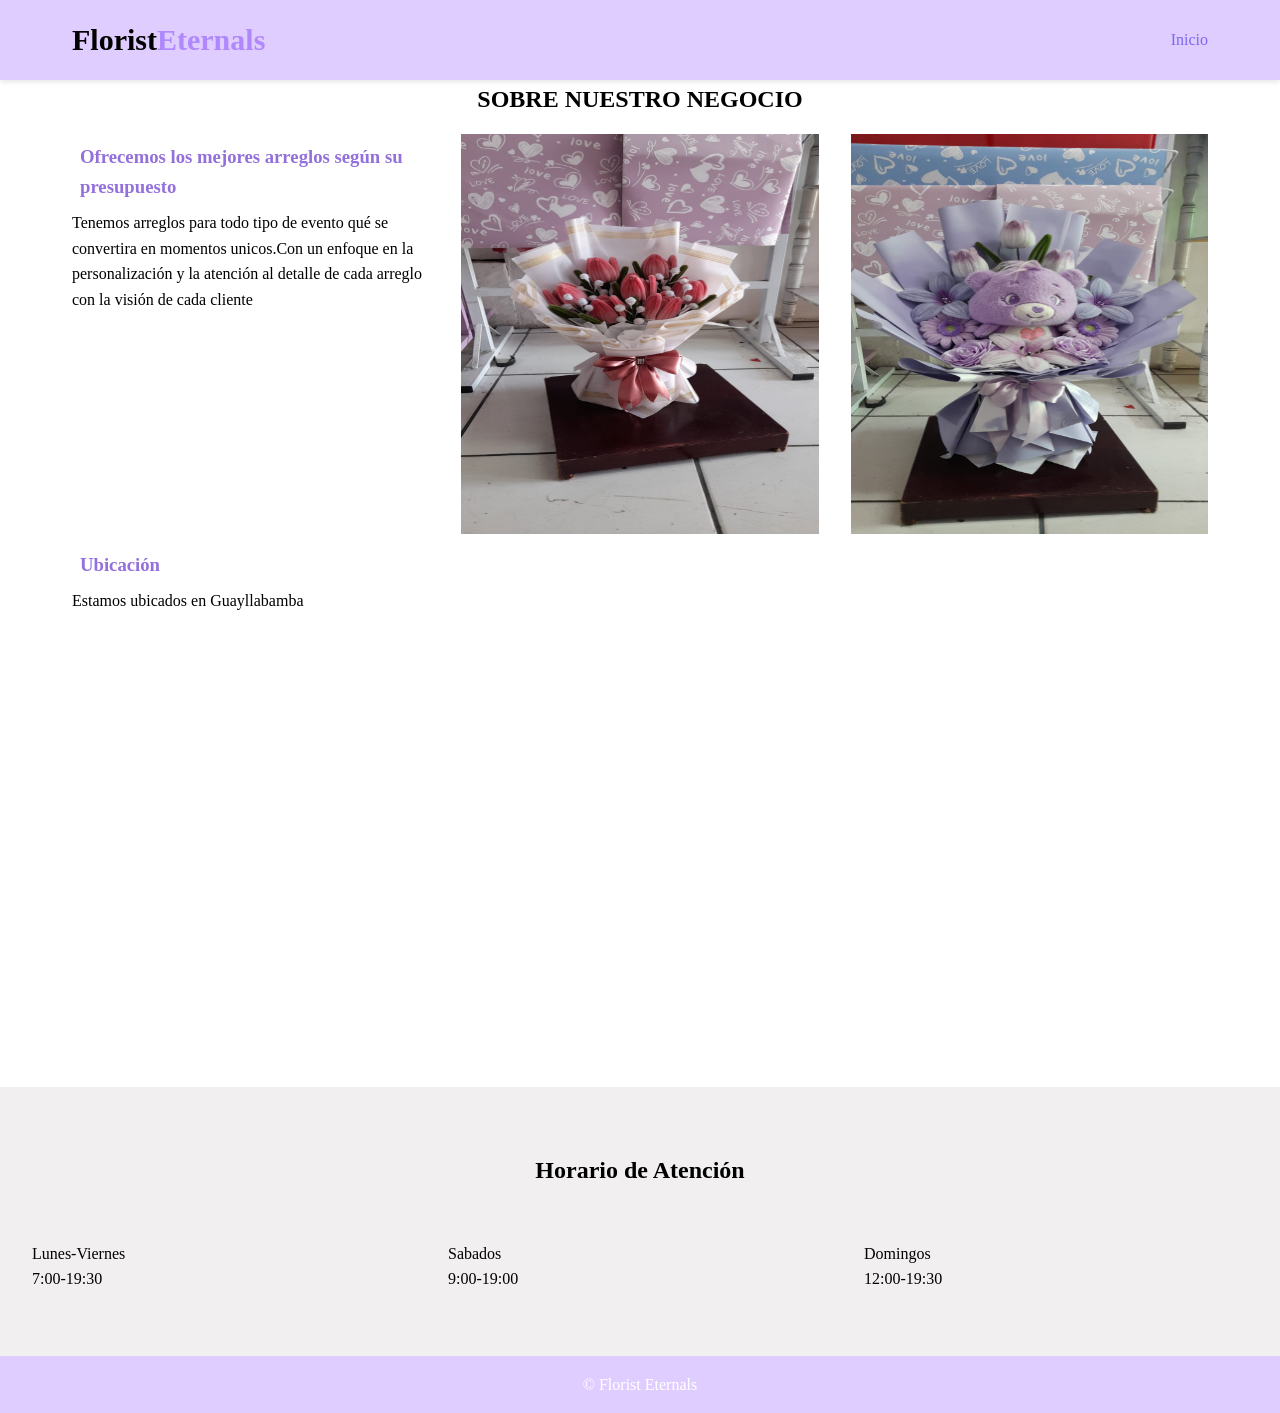
==== Acercade.html @ 86a82bf6 "Primera version" ====
<!DOCTYPE html>
<html lang="en">
<head>
    <meta charset="UTF-8">
    <meta name="viewport" content="width=device-width, initial-scale=1.0">
    <title>Acerca de</title>
    <link rel="stylesheet" href="style/estilos.css">
</head>
<body>
    <header>
        <nav>
            <div class="logo">
            <span style="color: black;"> Florist</span>Eternals 
            </div>
            <ul class="nav-links">
               <li><a href="index.html">Inicio</a></li> 
            </ul>
        </nav>
    </header>
    <center><h2>SOBRE NUESTRO NEGOCIO</h2> </center> 
      
    <section id="Local">
        <div class="Local-grid">
            <div class="Local-card"> 
                <h3 style="color: mediumpurple;">Ofrecemos los mejores arreglos según su presupuesto</h3>
                <p>Tenemos arreglos para todo tipo de evento qué se convertira 
                    en momentos unicos.Con un enfoque en la personalización y la atención al detalle de cada arreglo 
                    con la visión de cada cliente
                </p>
            </div>
            <div class="Local-card">
                <img src="img/flor10.jpg" alt="foto">
            </div>
            <div class="Local-card">
                <img src="img/flor11.jpg" alt="foto">
            </div>
        </div>
        <div class="Local-grid">
            <div class="Local-card"> 
                <h3 style="color: mediumpurple;">Ubicación</h3>
                <p>Estamos ubicados en Guayllabamba</p>
                <iframe src="https://www.google.com/maps/embed?pb=!3m2!1ses-419!2sec!4v1791858951176!5m2!1ses-419!2sec!6m8!1m7!1sKlMiQ0DbuU2cGtbJOhPEwg!2m2!1d-0.06271397244154452!2d-78.35145878208469!3f140.13801683022422!4f10.418491865475659!5f0.7820865974627469" width="600" height="450" style="border:0;" allowfullscreen="" loading="lazy" referrerpolicy="strict-origin-when-cross-origin"></iframe>
            </div>
            
        </div>
    </section>
    <main>
        <section id="contacto">
            <h2>Horario de Atención</h2>
            <br>
            <br>
            <div class="Local-grid">
                <div class="Local-card">
                    <p>Lunes-Viernes</p>
                    <p>7:00-19:30</p>
                </div>
                <div class="Local-card">
                    <p>Sabados</p>
                    <p>9:00-19:00</p>
                </div>
                <div class="Local-card">
                    <p>Domingos</p>
                    <p>12:00-19:30</p>
                </div>
                
            </div>
        </section>
    </main>
   
    <footer>
        <p>&copy; Florist Eternals</p>
    </footer>
    
</body>
</html>
---- style/estilos.css ----
*{
margin: 0;
padding: 0;
box-sizing: border-box;
font-family: Georgia, 'Times New Roman', Times, serif;
}
body{
    line-height: 1.6;
    
}
header{
    background-color:rgb(224, 205, 255);
    box-shadow: 0 2px 5px rgb(0,0,0,0.1);
    position: sticky;
    z-index: 1000;
    top: 0;
   
}
nav{
    display: flex;
    justify-content: space-between;
    align-items: center;
    padding: 1rem 2rem;
    max-width: 1200px;
    margin: 0 auto;
}
.logo{
    font-size: 30px;
    font-weight: bold;
    color: rgb(175, 136, 252);
}
.nav-links{
    display: flex;
    list-style: none;
    gap: 2rem;
}
.nav-links a{
    text-decoration: none;
    color: mediumslateblue;
}
.nav-links a:hover{
    color: mediumaquamarine;
}
#hero{
    padding-top: 2rem;
    min-height: 90vh;
    background: linear-gradient(rgb(0,0,0,0.5),rgba(0,0,0,0.5)), url('../img/local.jpg');
    background-size: cover;
    background-position: center;
    display: flex;
    flex-direction: column;
    justify-content: center;
    align-items: center;
    text-align: center;
    color: rgb(242, 235, 235);
    padding: 0 41rem
}
#hero h1{
    font-size: 3rem;
    margin-bottom: 1rem;
}
/* Contenedor principal que organiza ambos elementos */
.negocio{
  position: relative;
  display: flex;
  align-items: center;
  max-width: 1000px;
  margin: 50px auto;
  padding: 20px;
}

.negocio-imagen img {
  width: 80%;
  height: 50%;
  display: block;
  object-fit: cover;
}
/* Caja de texto blanca y flotante */
.negocio-contenido{
  position: absolute;
  right: 40px; /* La desplaza hacia la derecha para que flote sobre la imagen */
  width: 50%;  /* Ancho de la caja blanca */
  background-color: #ffffff;
  padding: 40px;
  box-shadow: 0 10px 30px rgba(0, 0, 0, 0.15); /* Sombra elegante */
}

/* Estilos del texto pequeño ("ACERCA DE") */
.negocio-titulo{
  display: block;
  font-size: 12px;
  font-weight: bold;
  letter-spacing: 2px;
  color: #8c7ae6; /* Tono lila/morado tenue */
  margin-bottom: 10px;
}

/* Estilos del título principal */
.negocio-contenido h2 {
  font-size: 26px;
  color: #111111;
  line-height: 1.3;
  margin: 0;
  font-weight: 800;
}
/**/
#Local{
    padding: 1rem 2rem;
    max-width: 1200px;
    margin: 0 auto;
}
/**/
#Local h1{
    text-align: center;
    margin-bottom: 2rem;
}
#Local h2{
    text-align: center;
    margin-bottom: 2rem;
}
/**/
.Local-grid{
    display: grid;
    grid-template-columns: repeat(auto-fit, minmax(300px, 1fr));
    gap: 2rem;
}
/**/
.Local-card img{
    width: 100%;
    height: 400px;

}
.Local-card h3{
    padding: 0.5rem;
    color: black;
}
/**/
#Arreglos{
    padding: 4rem 2rem;
    max-width: 1200px;
    margin: 0 auto;
}
/*titulos*/
#Arreglos h1{
    text-align: center;
    margin-bottom: 2rem;
}
#Arreglos h2{
    text-align: center;
    margin-bottom: 2rem;
}
#Arreglos h4{
    text-align: center;
    margin-bottom: 0.5rem;
    color: mediumpurple;
}
/**/
.Arreglos-grid{
    display: grid;
    grid-template-columns: repeat(auto-fit, minmax(300px, 1fr));
    gap: 2rem;
}
/**/
.Arreglos-card{
    background: rgb(254, 253, 255);
    border-radius: 10px;
    overflow: hidden;
    box-shadow: 0 2px 5px rgb(0,0,0,0.1);
}
/**/
.Arreglos-card img{
    width: 100%;
    height: 400px;

}
.Arreglos-card h3{
    padding: 1rem;
    color: black;
}
/**/
.precio{
    color: mediumpurple;
    font-weight: bold;
    padding: 0 1rem;
}
.descripcion{
    padding:2rem 1rem;
    color: rgb(169, 162, 162);
}
/**/
#contacto{
    background-color:rgb(241, 239, 239);
    padding: 4rem 2rem;
}
#contacto h2{
    text-align:center;
    margin-bottom: 4 rem;
}
/**/
form{
    max-width: 500px;
    margin: 0 auto;
    display: flex;
    flex-direction: column;
    gap: 1rem;
}
input, textarea{
    padding: 1rem;
    border: 1px solid white;
    border-radius: 5px;
}
form button{
    background-color: mediumpurple;
    color: white;
    border: none;
    padding: 1rem;
    border-radius: 5px;
    cursor: pointer;
}
form button:hover{
    background-color:mediumaquamarine;
}
/**/
footer{
    background-color:rgb(224, 205, 255);
    color: white;
    text-align: center;
    padding: 1rem;
}
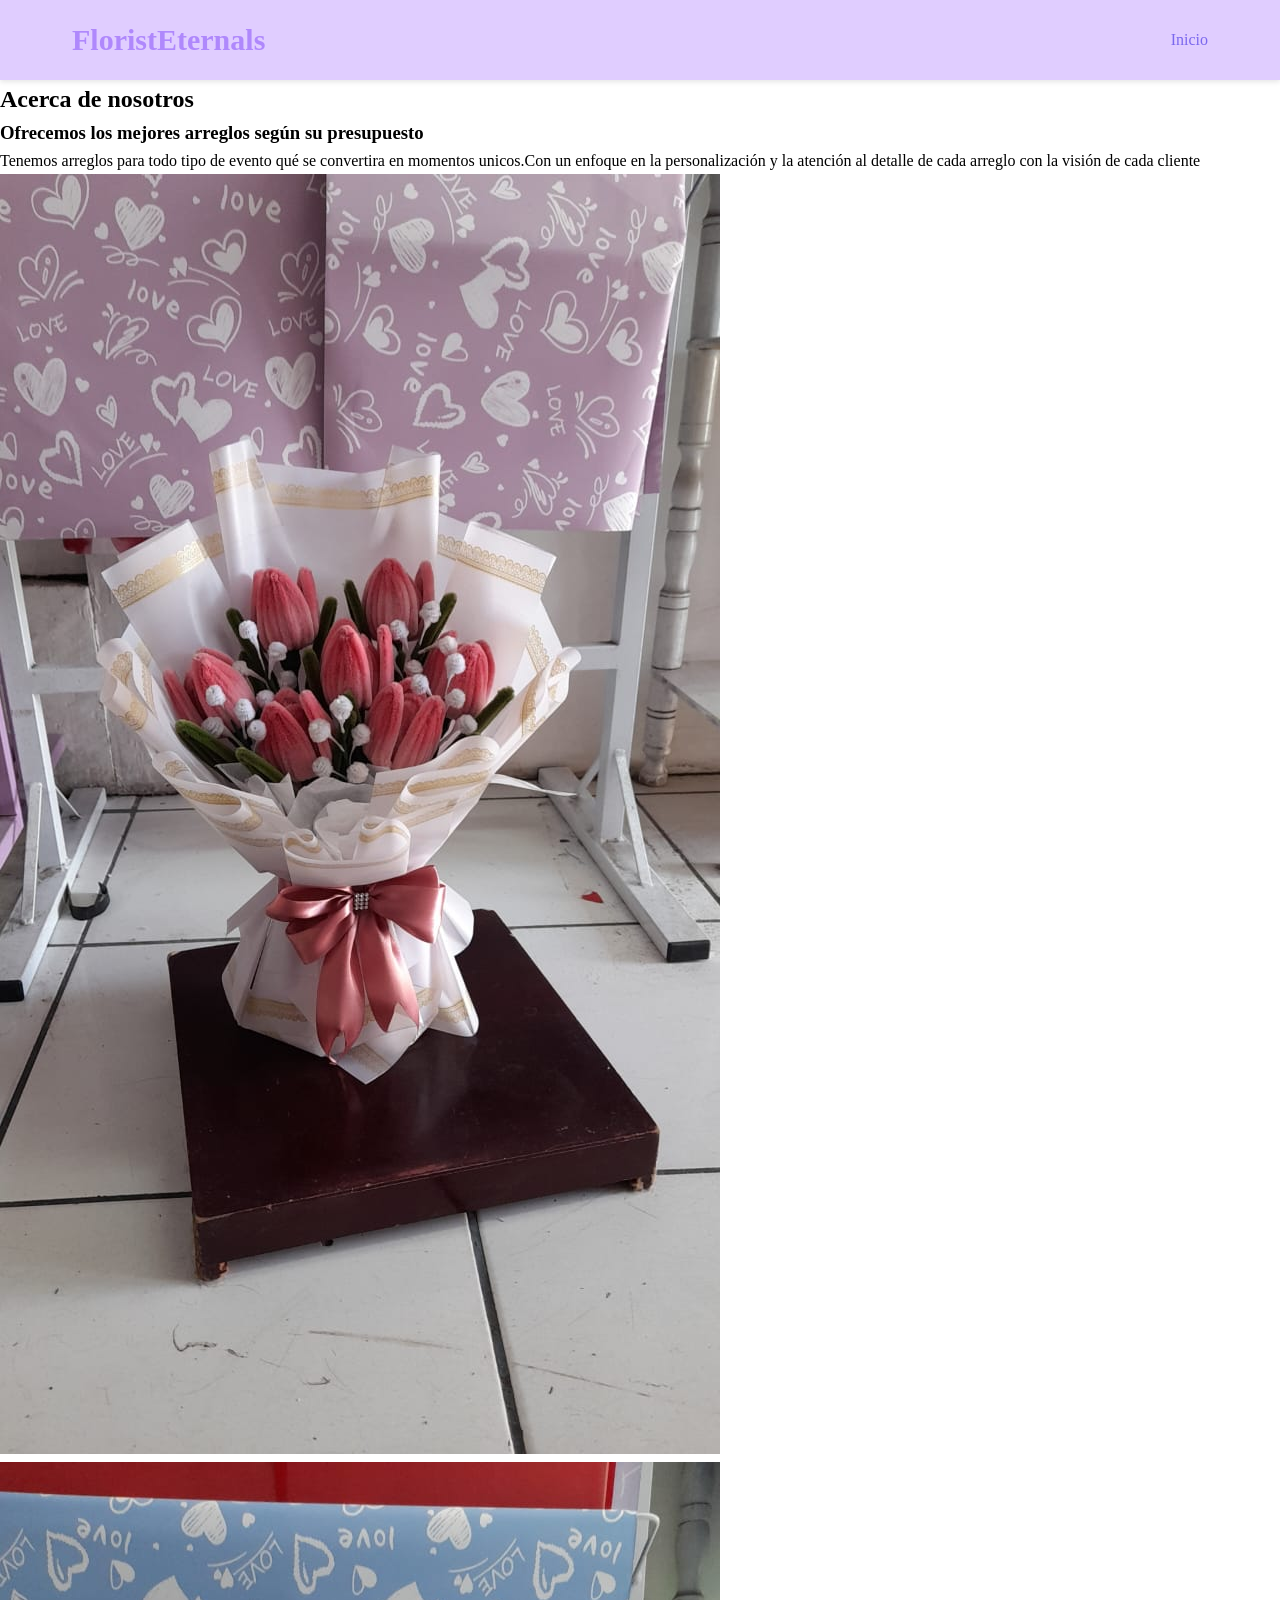
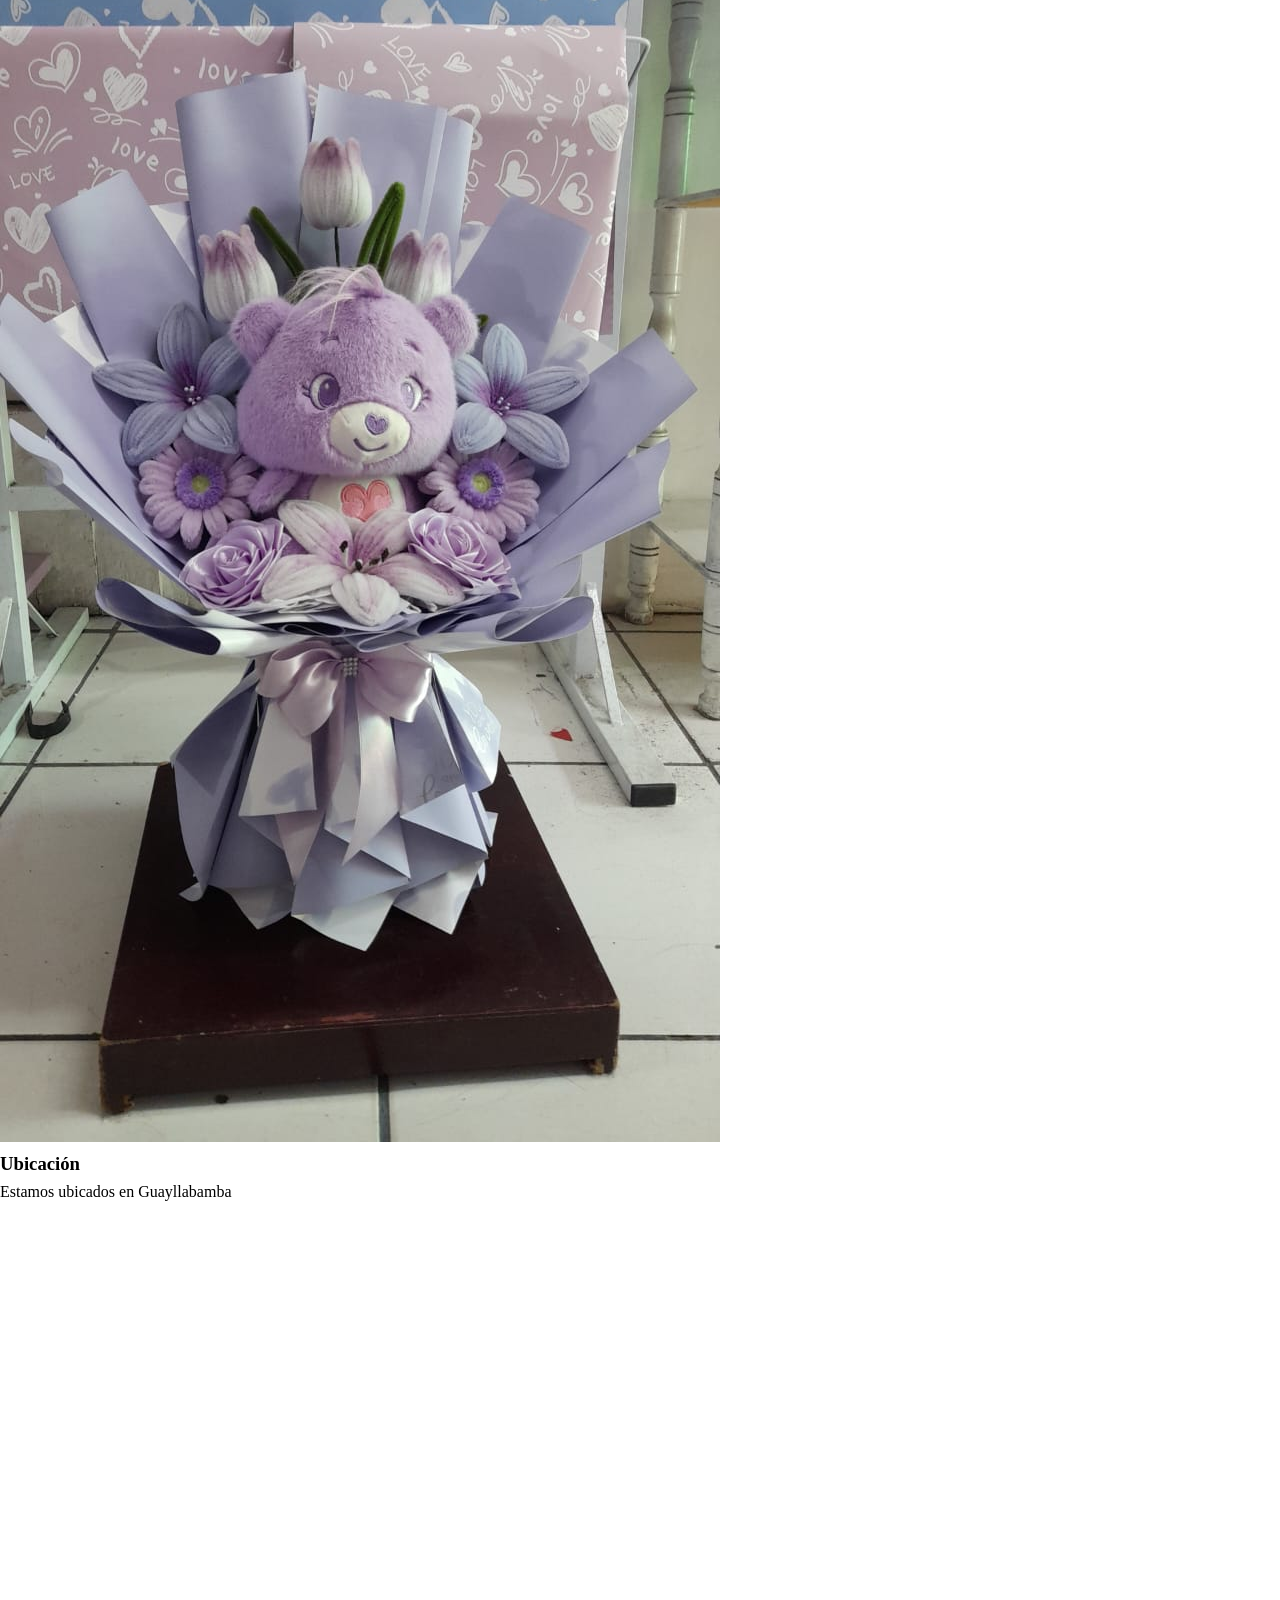
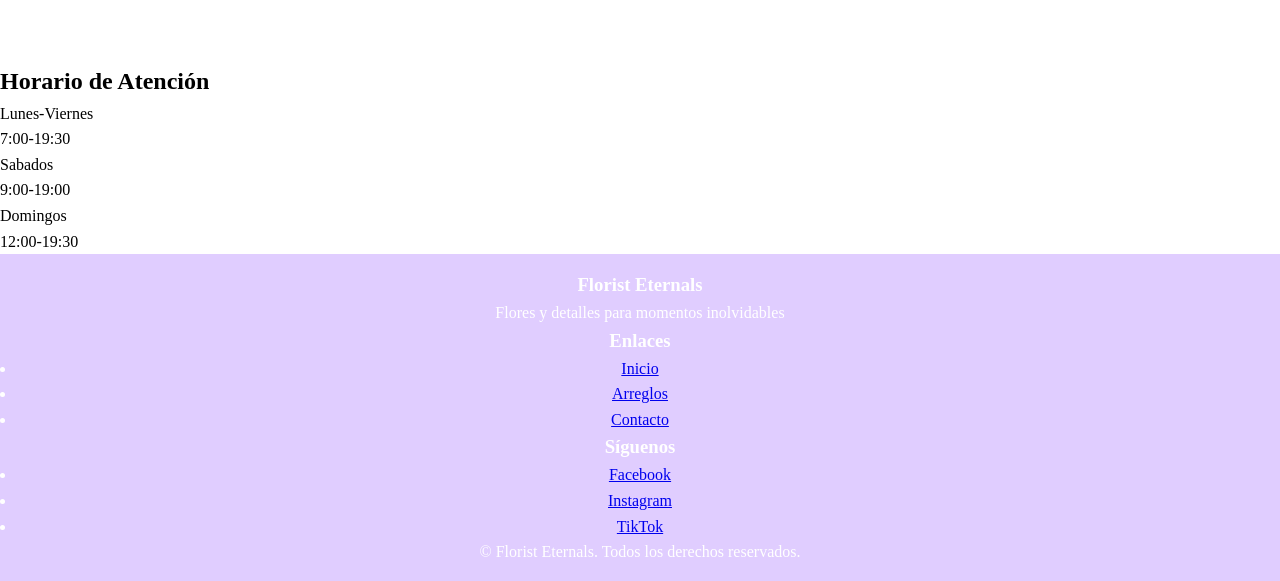
==== commit 72e9b03d: "Add files via upload" ====
--- a/Acercade.html
+++ b/Acercade.html
@@ -1,75 +1,94 @@
 <!DOCTYPE html>
-<html lang="en">
+<html lang="es">
 <head>
     <meta charset="UTF-8">
     <meta name="viewport" content="width=device-width, initial-scale=1.0">
-    <title>Acerca de</title>
+    <title>Acerca de | Florist Eternals</title>
     <link rel="stylesheet" href="style/estilos.css">
 </head>
 <body>
+    <!-- SECCIÓN 1: CABECERA Y NAVEGACIÓN -->
     <header>
         <nav>
             <div class="logo">
-            <span style="color: black;"> Florist</span>Eternals 
+             <span> Florist</span>Eternals 
             </div>
             <ul class="nav-links">
                <li><a href="index.html">Inicio</a></li> 
             </ul>
         </nav>
     </header>
-    <center><h2>SOBRE NUESTRO NEGOCIO</h2> </center> 
-      
-    <section id="Local">
-        <div class="Local-grid">
-            <div class="Local-card"> 
-                <h3 style="color: mediumpurple;">Ofrecemos los mejores arreglos según su presupuesto</h3>
-                <p>Tenemos arreglos para todo tipo de evento qué se convertira 
-                    en momentos unicos.Con un enfoque en la personalización y la atención al detalle de cada arreglo 
-                    con la visión de cada cliente
-                </p>
+    <main>
+        <!-- SECCIÓN 2: INFORMACIÓN DEL NEGOCIO -->
+        <section id="local">
+            <h1 id="titulo-principal">Acerca de nosotros</h1>
+            <div class="local-grid">
+                <div class="local-card"> 
+                    <h3>Ofrecemos los mejores arreglos según su presupuesto</h3>
+                    <p>Tenemos arreglos para todo tipo de evento qué se convertira 
+                        en momentos unicos.Con un enfoque en la personalización y la atención al detalle de cada arreglo 
+                        con la visión de cada cliente
+                    </p>
+                </div>
+                <div class="local-card">
+                    <img src="img/flor10.jpg" alt="foto">
+                </div>
+                <div class="local-card">
+                    <img src="img/flor11.jpg" alt="foto">
+                </div>
             </div>
-            <div class="Local-card">
-                <img src="img/flor10.jpg" alt="foto">
+            <div class="local-grid">
+                <div class="local-card"> 
+                    <h3>Ubicación</h3>
+                    <p>Estamos ubicados en Guayllabamba</p>
+                    <iframe src="https://www.google.com/maps/embed?pb=!1m18!1m12!1m3!1d3989.8159268934205!2d-78.351427!3d-0.0627586!2m3!1f0!2f0!3f0!3m2!1i1024!2i768!4f13.1!3m3!1m2!1s0x91d58b9074af0adb%3A0x6f408d70024c26a2!2sFARMACIA%20SANTA%20MARTHA%20%23546%20Guayllabamba!5e0!3m2!1ses-419!2sec!4v1792291274768!5m2!1ses-419!2sec" width="600" height="450" style="border:0;" allowfullscreen="" loading="lazy" referrerpolicy="strict-origin-when-cross-origin"></iframe>
+                </div> 
             </div>
-            <div class="Local-card">
-                <img src="img/flor11.jpg" alt="foto">
-            </div>
-        </div>
-        <div class="Local-grid">
-            <div class="Local-card"> 
-                <h3 style="color: mediumpurple;">Ubicación</h3>
-                <p>Estamos ubicados en Guayllabamba</p>
-                <iframe src="https://www.google.com/maps/embed?pb=!3m2!1ses-419!2sec!4v1791858951176!5m2!1ses-419!2sec!6m8!1m7!1sKlMiQ0DbuU2cGtbJOhPEwg!2m2!1d-0.06271397244154452!2d-78.35145878208469!3f140.13801683022422!4f10.418491865475659!5f0.7820865974627469" width="600" height="450" style="border:0;" allowfullscreen="" loading="lazy" referrerpolicy="strict-origin-when-cross-origin"></iframe>
-            </div>
-            
-        </div>
-    </section>
-    <main>
-        <section id="contacto">
+        </section>
+        <!-- SECCIÓN 3: HORARIO DE ATENCIÓN -->
+        <section id="horario">
             <h2>Horario de Atención</h2>
-            <br>
-            <br>
-            <div class="Local-grid">
-                <div class="Local-card">
+            <div class="local-grid">
+                <div class="local-card">
                     <p>Lunes-Viernes</p>
                     <p>7:00-19:30</p>
                 </div>
-                <div class="Local-card">
+                <div class="local-card">
                     <p>Sabados</p>
                     <p>9:00-19:00</p>
                 </div>
-                <div class="Local-card">
+                <div class="local-card">
                     <p>Domingos</p>
                     <p>12:00-19:30</p>
+                    </div>
                 </div>
-                
-            </div>
         </section>
     </main>
-   
-    <footer>
-        <p>&copy; Florist Eternals</p>
+    
+   <!--SECCIÓN 5: PIE DE PÁGINA-->
+    <footer class="pie-pagina">
+        <div class="pie-grid">
+            <div>
+                <h3>Florist Eternals</h3>
+                <p>Flores y detalles para momentos inolvidables</p>
+            </div>
+            <div>
+                <h3>Enlaces</h3>
+                <ul>
+                    <li><a href="index.html">Inicio</a></li>
+                    <li><a href="arreglos.html">Arreglos</a></li>
+                    <li><a href="contacto.html">Contacto</a></li>
+                </ul>
+            </div>
+            <div><h3>Síguenos</h3>
+             <ul><li><a href="https://www.facebook.com/" target="_blank" rel="noopener noreferrer">Facebook</a>
+             </li><li><a href="https://www.instagram.com/florist.eternals?dlrf=M2gyaGdnMWs5ZzJq" target="_blank" rel="noopener noreferrer">Instagram</a>
+             </li><li><a href="https://www.tiktok.com/@florist_eternals?_r=1&_t=ZS-9AeKpozHYRs" target="_blank" rel="noopener noreferrer">TikTok</a></li></ul>
+            </div>
+            <div class="pie-inferior">
+                <p>&copy; Florist Eternals. Todos los derechos reservados.</p>
+            </div>
+        </div>    
     </footer>
-    
 </body>
 </html>
